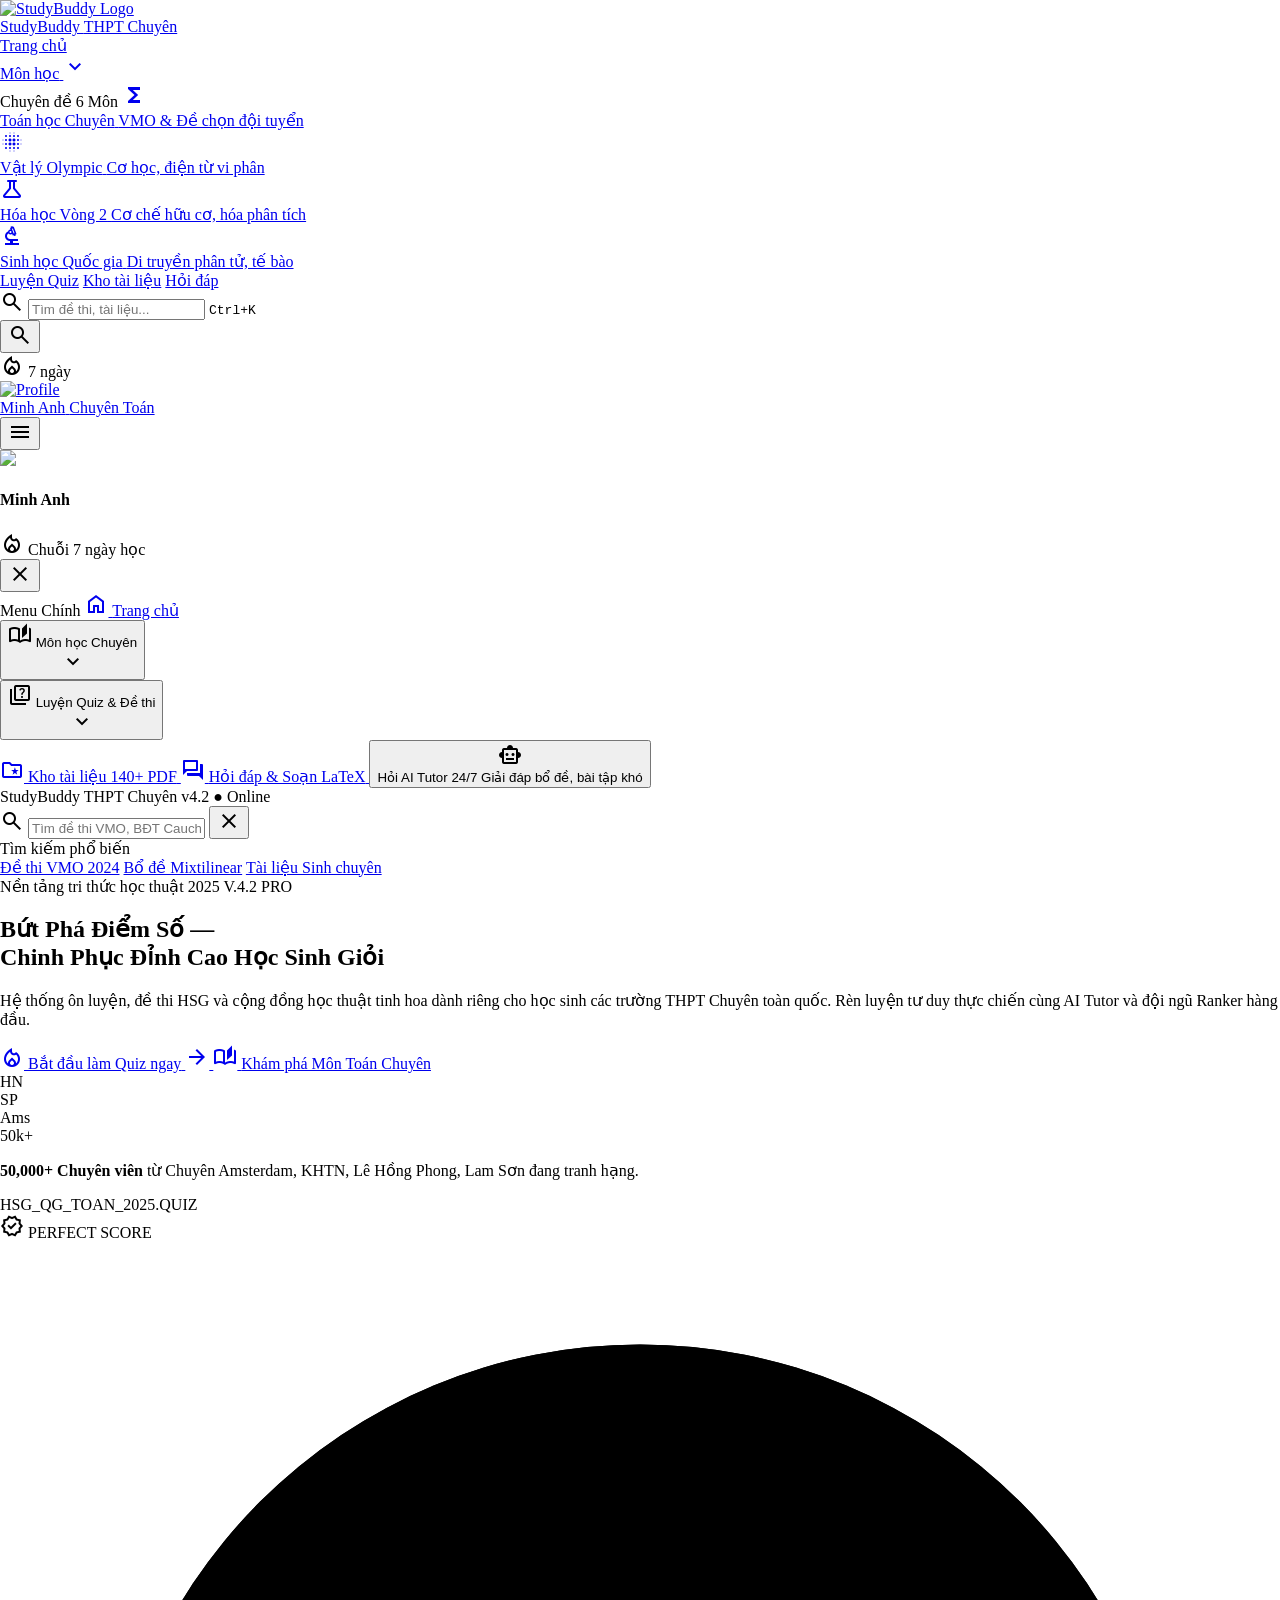
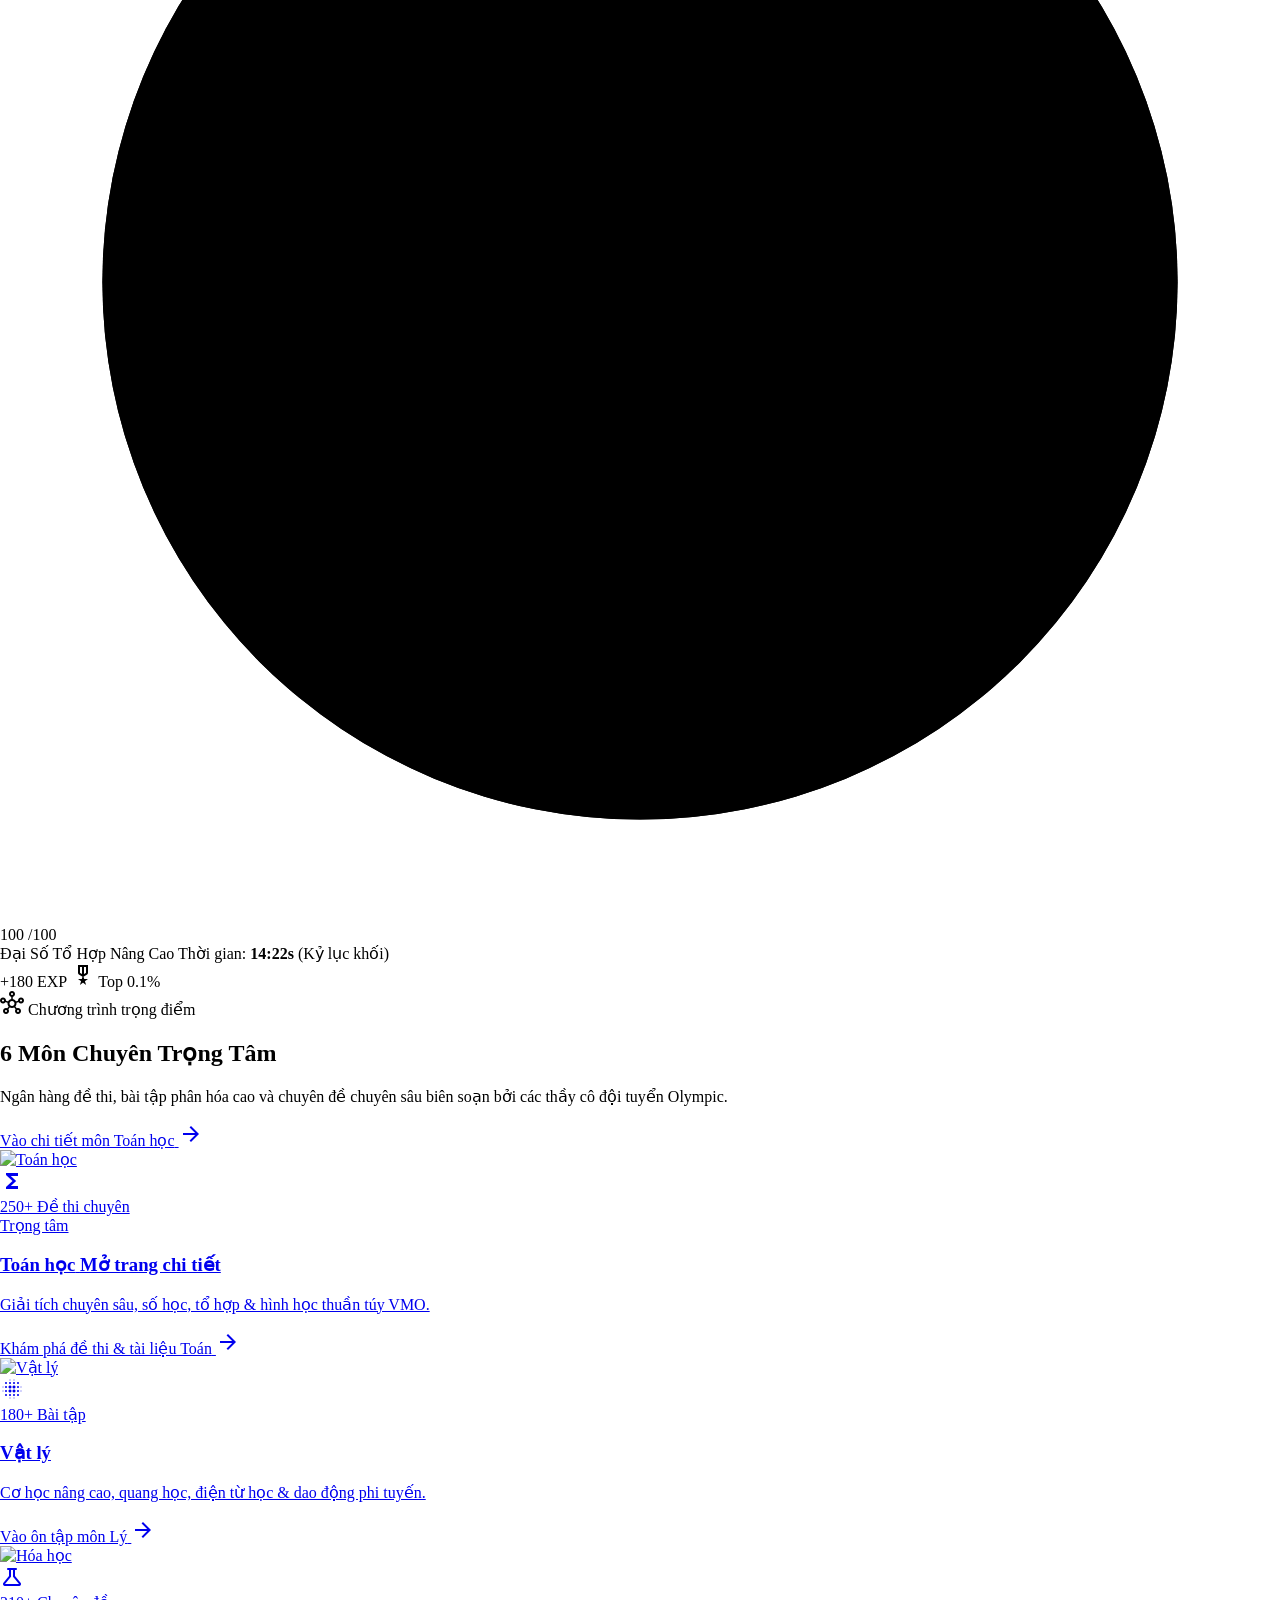
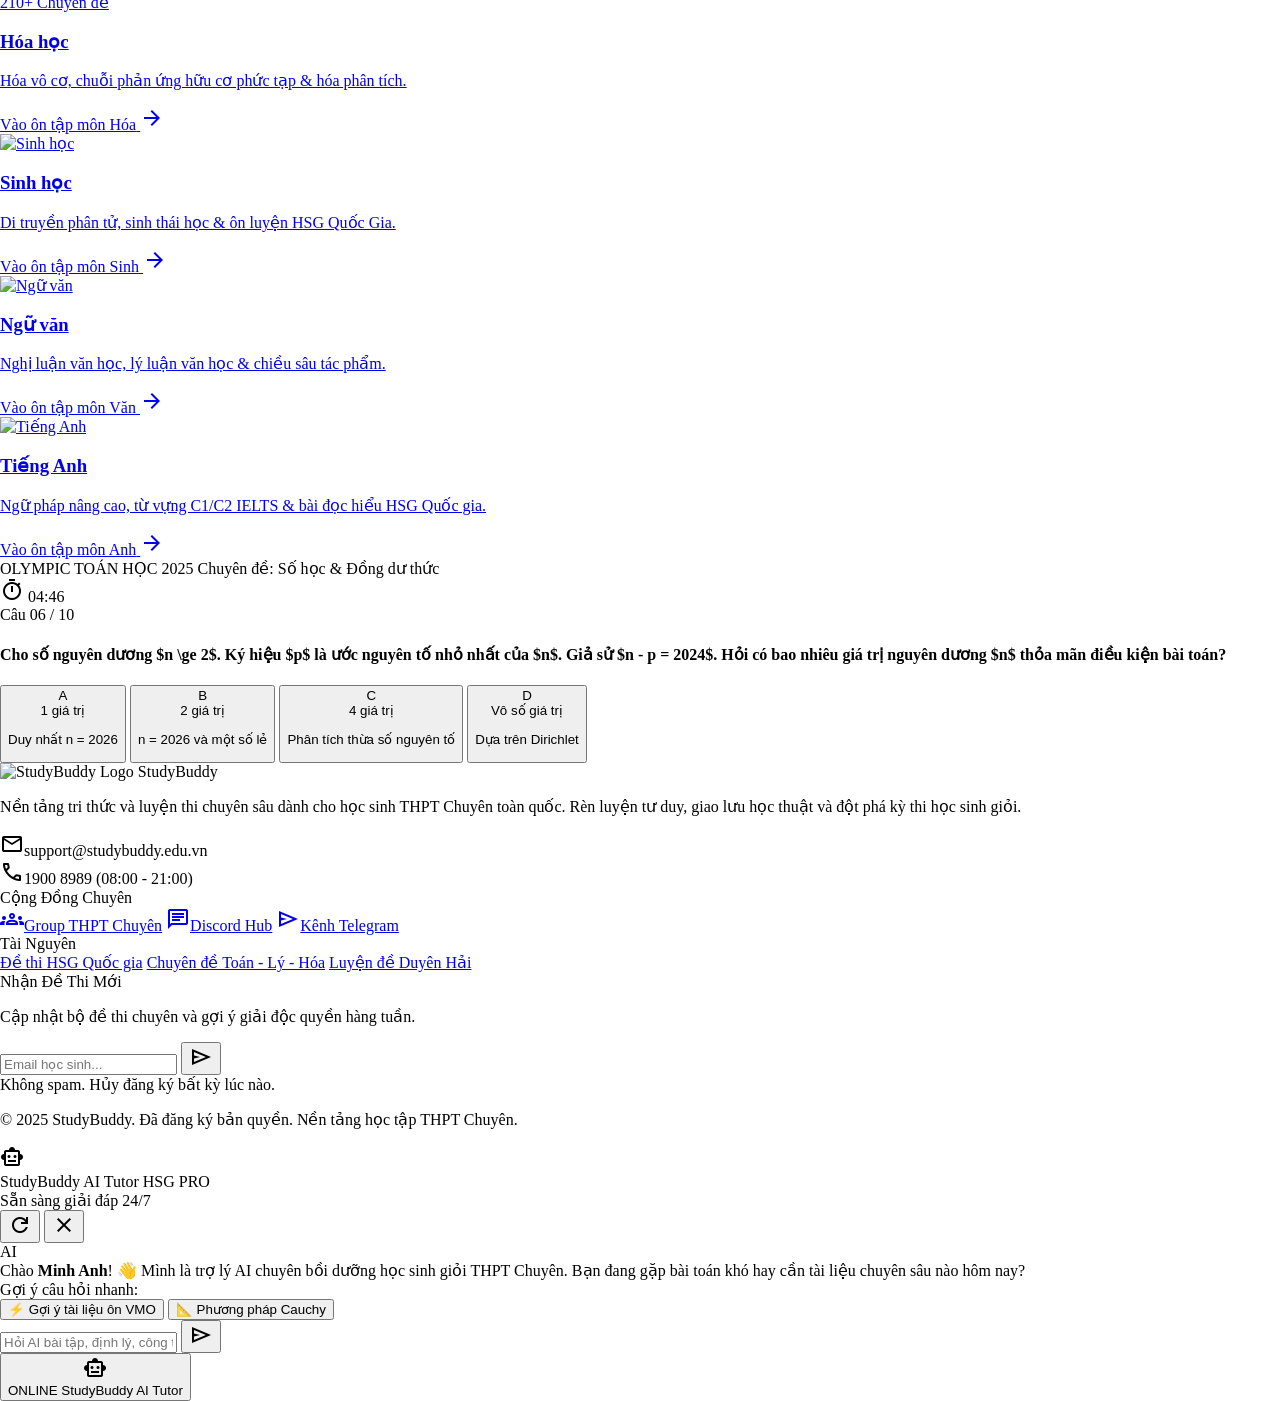
==== index.html @ 304d8f98 "first commit" ====
<!DOCTYPE html>
<html class="dark scroll-smooth" lang="vi">
<head>
  <meta charset="utf-8"/>
  <meta content="width=device-width, initial-scale=1.0" name="viewport"/>
  <title>StudyBuddy - Trang Chủ THPT Chuyên</title>
  
  <link href="https://fonts.googleapis.com" rel="preconnect"/>
  <link crossorigin="" href="https://fonts.gstatic.com" rel="preconnect"/>
  <link href="https://fonts.googleapis.com/css2?family=Plus+Jakarta+Sans:wght@400;500;600;700;800&display=swap" rel="stylesheet"/>
  <link href="https://fonts.googleapis.com/css2?family=Material+Symbols+Outlined:opsz,wght,FILL,GRAD@24,400,0,0" rel="stylesheet"/>

  <script src="https://cdn.tailwindcss.com?plugins=forms,container-queries"></script>
  <script>
    tailwind.config = {
      darkMode: "class",
      theme: {
        extend: {
          colors: {
            "surface-container-lowest": "#060e20",
            "surface-container-highest": "#2d3449",
            "danger-rose": "#F43F5E",
            "surface-dim": "#0b1326",
            "background": "#0b1326",
            "surface-bright": "#31394d",
            "on-primary": "#3f008e",
            "surface": "#0b1326",
            "on-background": "#dae2fd",
            "surface-container-low": "#131b2e",
            "outline": "#958da1",
            "surface-variant": "#2d3449",
            "secondary-container": "#0053db",
            "primary-container": "#7c3aed",
            "streak-gold": "#F59E0B",
            "accent-coral": "#F97316",
            "on-surface-variant": "#ccc3d8",
            "on-surface": "#dae2fd",
            "secondary": "#b4c5ff",
            "surface-container-high": "#222a3d",
            "electric-cyan": "#06B6D4",
            "inverse-primary": "#732ee4",
            "primary": "#d2bbff",
            "surface-container": "#171f33",
            "success-emerald": "#10B981"
          },
          fontFamily: {
            "body-sm": ["Plus Jakarta Sans"],
            "display-hero": ["Plus Jakarta Sans"],
            "headline-lg": ["Plus Jakarta Sans"],
            "headline-md": ["Plus Jakarta Sans"],
            "headline-sm": ["Plus Jakarta Sans"],
            "body-md": ["Plus Jakarta Sans"],
            "body-lg": ["Plus Jakarta Sans"],
            "label-sm": ["Plus Jakarta Sans"],
            "label-md": ["Plus Jakarta Sans"]
          }
        }
      }
    };
  </script>
  <link rel="stylesheet" href="style.css"/>
</head>

<body class="bg-surface font-body-md text-on-surface antialiased min-h-screen relative overflow-x-hidden">
  
  <!-- Ambient background glow -->
  <div class="pointer-events-none fixed inset-0 z-0 overflow-hidden">
    <div class="absolute -top-40 left-1/4 h-96 w-96 rounded-full bg-primary-container/20 blur-[120px]"></div>
    <div class="absolute top-1/3 -right-20 h-96 w-96 rounded-full bg-secondary-container/20 blur-[130px]"></div>
  </div>

  <div class="fixed top-24 right-6 z-50 flex flex-col gap-2.5 pointer-events-none" id="toast-container"></div>

  
  <!-- TOP HEADER (MASTER / RESPONSIVE) -->
  <header class="fixed top-0 left-0 right-0 w-full z-40 bg-surface/90 backdrop-blur-2xl shadow-[0_4px_24px_rgba(0,0,0,0.4)] border-b border-surface-container-high/60 transition-all">
    <div class="h-20 max-w-7xl mx-auto px-4 sm:px-6 lg:px-10 flex items-center justify-between gap-4">
      
      <!-- Logo Brand -->
      <a class="flex items-center gap-3 group cursor-pointer flex-shrink-0" href="index.html">
        <div class="relative flex items-center justify-center p-2 rounded-xl bg-surface-container-high shadow-[0_0_20px_rgba(124,58,237,0.45)] group-hover:scale-105 transition-transform">
          <img alt="StudyBuddy Logo" class="h-7 w-auto object-contain" src="https://lh3.googleusercontent.com/aida-public/[base64]"/>
        </div>
        <div class="flex flex-col">
          <span class="font-headline-sm text-[19px] font-bold tracking-tight text-transparent bg-clip-text bg-gradient-to-r from-primary to-secondary">StudyBuddy</span>
          <span class="font-label-sm text-[10px] uppercase tracking-widest text-on-surface-variant">THPT Chuyên</span>
        </div>
      </a>

      <!-- DESKTOP SPACIOUS NAVIGATION (ĐÃ CẢI THIỆN ĐỘ RỘNG RÃI, CÓ DROPDOWN CHỨC NĂNG) -->
      <nav class="hidden lg:flex items-center gap-3 xl:gap-5" id="main-nav">
        <a class="px-3.5 py-2 rounded-xl font-label-md text-label-md transition-all hover:text-primary text-primary bg-primary-container/20 font-bold border border-primary/20 shadow-sm" href="index.html">Trang chủ</a>

        <!-- Môn học Dropdown -->
        <div class="relative group">
          <a class="px-3.5 py-2 rounded-xl font-label-md text-label-md transition-all hover:text-primary flex items-center gap-1.5 text-on-surface-variant hover:bg-surface-container-high" href="detail.html">
            <span>Môn học</span>
            <span class="material-symbols-outlined text-[16px] group-hover:rotate-180 transition-transform">expand_more</span>
          </a>
          <!-- Mega Menu Dropdown khi hover Môn học -->
          <div class="absolute top-full left-0 mt-1 w-64 p-3 rounded-2xl bg-surface-container-high/95 backdrop-blur-2xl border border-white/10 shadow-2xl opacity-0 translate-y-2 pointer-events-none group-hover:opacity-100 group-hover:translate-y-0 group-hover:pointer-events-auto transition-all duration-200 z-50">
            <span class="text-[11px] font-bold text-outline px-2 uppercase tracking-wider block mb-2">Chuyên đề 6 Môn</span>
            <a href="detail.html" class="flex items-center gap-3 p-2 rounded-xl hover:bg-primary-container/20 text-on-surface hover:text-primary transition-colors">
              <span class="material-symbols-outlined text-primary text-[20px]">functions</span>
              <div class="text-left">
                <span class="text-xs font-bold block">Toán học Chuyên</span>
                <span class="text-[11px] text-on-surface-variant">VMO & Đề chọn đội tuyển</span>
              </div>
            </a>
            <a href="detail.html" class="flex items-center gap-3 p-2 rounded-xl hover:bg-surface-variant text-on-surface hover:text-electric-cyan transition-colors">
              <span class="material-symbols-outlined text-electric-cyan text-[20px]">blur_on</span>
              <div class="text-left">
                <span class="text-xs font-bold block">Vật lý Olympic</span>
                <span class="text-[11px] text-on-surface-variant">Cơ học, điện từ vi phân</span>
              </div>
            </a>
            <a href="detail.html" class="flex items-center gap-3 p-2 rounded-xl hover:bg-surface-variant text-on-surface hover:text-accent-coral transition-colors">
              <span class="material-symbols-outlined text-accent-coral text-[20px]">science</span>
              <div class="text-left">
                <span class="text-xs font-bold block">Hóa học Vòng 2</span>
                <span class="text-[11px] text-on-surface-variant">Cơ chế hữu cơ, hóa phân tích</span>
              </div>
            </a>
            <a href="detail.html" class="flex items-center gap-3 p-2 rounded-xl hover:bg-surface-variant text-on-surface hover:text-success-emerald transition-colors">
              <span class="material-symbols-outlined text-success-emerald text-[20px]">biotech</span>
              <div class="text-left">
                <span class="text-xs font-bold block">Sinh học Quốc gia</span>
                <span class="text-[11px] text-on-surface-variant">Di truyền phân tử, tế bào</span>
              </div>
            </a>
          </div>
        </div>

        <a class="px-3.5 py-2 rounded-xl font-label-md text-label-md transition-all hover:text-primary text-on-surface-variant hover:bg-surface-container-high" href="index.html#interactive-quiz">Luyện Quiz</a>
        <a class="px-3.5 py-2 rounded-xl font-label-md text-label-md transition-all hover:text-primary text-on-surface-variant hover:bg-surface-container-high" href="detail.html#section-tai-lieu">Kho tài liệu</a>
        <a class="px-3.5 py-2 rounded-xl font-label-md text-label-md transition-all hover:text-primary text-on-surface-variant hover:bg-surface-container-high" href="detail.html#section-hoi-dap">Hỏi đáp</a>
      </nav>

      <!-- RIGHT ACTIONS (SEARCH, STREAK, NOTIFS, PROFILE, MOBILE HAMBURGER) -->
      <div class="flex items-center gap-3 sm:gap-4">
        <!-- Desktop Search Bar -->
        <div class="hidden xl:flex items-center gap-2 px-3.5 py-2 rounded-xl bg-surface-container-low shadow-[inset_0_1px_2px_rgba(0,0,0,0.4)] w-56 border border-white/5">
          <span class="material-symbols-outlined text-outline text-[18px]">search</span>
          <input class="bg-transparent text-on-surface placeholder:text-outline font-body-sm text-body-sm focus:outline-none w-full" placeholder="Tìm đề thi, tài liệu..." type="text"/>
          <kbd class="font-label-sm text-[10px] text-on-surface-variant bg-surface-container-highest px-1.5 py-0.5 rounded shadow-sm">Ctrl+K</kbd>
        </div>

        <!-- Search button for Tablet & Mobile -->
        <button id="mobile-search-btn" class="xl:hidden p-2.5 rounded-xl bg-surface-container-high text-on-surface-variant hover:text-on-surface transition-colors" aria-label="Tìm kiếm">
          <span class="material-symbols-outlined text-[20px]">search</span>
        </button>

        <!-- Streak Badge -->
        <div class="hidden sm:flex items-center gap-1.5 px-3 py-1.5 rounded-full bg-streak-gold/15 border border-streak-gold/30">
          <span class="material-symbols-outlined text-streak-gold text-[17px]">local_fire_department</span>
          <span class="font-label-sm text-label-sm font-bold text-streak-gold">7 ngày</span>
        </div>

        <!-- Profile Avatar -->
        <a href="detail.html" class="flex items-center gap-2.5 cursor-pointer group">
          <div class="relative">
            <img alt="Profile" class="w-9 h-9 rounded-full object-cover ring-2 ring-primary/40 group-hover:ring-primary transition-all" src="https://lh3.googleusercontent.com/aida-public/[base64]"/>
            <span class="absolute bottom-0 right-0 w-2.5 h-2.5 rounded-full bg-success-emerald ring-2 ring-surface"></span>
          </div>
          <div class="hidden md:flex flex-col text-left">
            <span class="font-label-md text-label-md font-bold text-on-surface leading-tight">Minh Anh</span>
            <span class="font-label-sm text-[11px] text-secondary">Chuyên Toán</span>
          </div>
        </a>

        <!-- NÚT HAMBURGER MOBILE MENU -->
        <button id="mobile-menu-toggle" class="lg:hidden p-2.5 rounded-xl bg-surface-container-high text-on-surface hover:bg-surface-variant transition-colors flex items-center justify-center border border-white/10" aria-label="Mở menu chức năng">
          <span class="material-symbols-outlined text-[24px]">menu</span>
        </button>
      </div>
    </div>
  </header>

  <!-- OVERLAY NỀN KHI MỞ MOBILE DRAWER -->
  <div id="mobile-overlay" class="hidden fixed inset-0 bg-black/70 backdrop-blur-sm z-50 transition-opacity duration-300"></div>

  <!-- ========================================================================= -->
  <!-- MOBILE DRAWER MENU: HIỂN THỊ ĐẦY ĐỦ CÁC CHỨC NĂNG DÀNH CHO MOBILE         -->
  <!-- ========================================================================= -->
  <aside id="mobile-menu-drawer" class="hidden fixed top-0 right-0 bottom-0 w-[84vw] max-w-[340px] bg-surface-container-low/95 backdrop-blur-2xl border-l border-white/10 shadow-2xl z-50 flex flex-col justify-between overflow-y-auto mobile-menu-animate">
    <div>
      <!-- Drawer Header -->
      <div class="p-5 flex items-center justify-between border-b border-surface-variant/30 bg-surface-container/80">
        <div class="flex items-center gap-3">
          <img class="w-8 h-8 rounded-full object-cover ring-2 ring-primary" src="https://lh3.googleusercontent.com/aida-public/[base64]"/>
          <div>
            <h4 class="font-bold text-sm text-on-surface">Minh Anh</h4>
            <span class="text-[11px] text-streak-gold flex items-center gap-1 font-semibold">
              <span class="material-symbols-outlined text-[13px]">local_fire_department</span> Chuỗi 7 ngày học
            </span>
          </div>
        </div>
        <button id="close-mobile-menu" class="p-2 rounded-xl text-on-surface-variant hover:text-on-surface hover:bg-surface-container-high transition-colors">
          <span class="material-symbols-outlined text-[22px]">close</span>
        </button>
      </div>

      <!-- Danh sách chức năng trên Mobile -->
      <div class="p-4 flex flex-col gap-1.5">
        <span class="text-[11px] font-bold text-outline px-3 uppercase tracking-wider mb-1">Menu Chính</span>
        
        <!-- 1. Trang chủ -->
        <a href="index.html" class="flex items-center gap-3.5 px-3.5 py-3 rounded-xl font-label-md text-on-surface hover:bg-surface-container-high transition-all text-primary bg-primary-container/20 font-bold">
          <span class="material-symbols-outlined text-primary text-[20px]">home</span>
          <span class="font-semibold text-sm">Trang chủ</span>
        </a>

        <!-- 2. Danh mục Môn học (Click Accordion xổ ra chi tiết 6 môn) -->
        <div>
          <button class="mobile-accordion-toggle w-full flex items-center justify-between px-3.5 py-3 rounded-xl font-label-md text-on-surface hover:bg-surface-container-high transition-all text-left text-on-surface hover:bg-surface-container-high" data-target="submenu-monhoc">
            <div class="flex items-center gap-3.5">
              <span class="material-symbols-outlined text-secondary text-[20px]">auto_stories</span>
              <span class="font-semibold text-sm">Môn học Chuyên</span>
            </div>
            <span class="material-symbols-outlined text-[18px] text-outline accordion-chevron transition-transform duration-200">expand_more</span>
          </button>
          
          <!-- Submenu danh sách môn học -->
          <div id="submenu-monhoc" class="mobile-submenu flex flex-col gap-1 pl-11 pr-2 py-1">
            <a href="detail.html" class="flex items-center justify-between py-2 px-3 rounded-lg text-xs font-semibold text-primary hover:bg-primary-container/20">
              <span>📐 Toán học (VMO)</span>
              <span class="text-[10px] px-1.5 py-0.5 rounded bg-primary/20">HOT</span>
            </a>
            <a href="detail.html" class="py-2 px-3 rounded-lg text-xs font-medium text-on-surface-variant hover:text-on-surface hover:bg-surface-container-high">
              ⚡ Vật lý Olympic
            </a>
            <a href="detail.html" class="py-2 px-3 rounded-lg text-xs font-medium text-on-surface-variant hover:text-on-surface hover:bg-surface-container-high">
              🧪 Hóa học Đội tuyển
            </a>
            <a href="detail.html" class="py-2 px-3 rounded-lg text-xs font-medium text-on-surface-variant hover:text-on-surface hover:bg-surface-container-high">
              🧬 Sinh học Quốc gia
            </a>
            <a href="detail.html" class="py-2 px-3 rounded-lg text-xs font-medium text-on-surface-variant hover:text-on-surface hover:bg-surface-container-high">
              ✍️ Ngữ văn Chuyên
            </a>
            <a href="detail.html" class="py-2 px-3 rounded-lg text-xs font-medium text-on-surface-variant hover:text-on-surface hover:bg-surface-container-high">
              🌐 Tiếng Anh HSG & IELTS
            </a>
          </div>
        </div>

        <!-- 3. Luyện Quiz & Đề thi thử (Click Accordion) -->
        <div>
          <button class="mobile-accordion-toggle w-full flex items-center justify-between px-3.5 py-3 rounded-xl font-label-md text-on-surface hover:bg-surface-container-high transition-all text-left" data-target="submenu-quiz">
            <div class="flex items-center gap-3.5">
              <span class="material-symbols-outlined text-streak-gold text-[20px]">quiz</span>
              <span class="font-semibold text-sm">Luyện Quiz & Đề thi</span>
            </div>
            <span class="material-symbols-outlined text-[18px] text-outline accordion-chevron transition-transform duration-200">expand_more</span>
          </button>
          <div id="submenu-quiz" class="mobile-submenu flex flex-col gap-1 pl-11 pr-2 py-1">
            <a href="index.html#interactive-quiz" class="py-2 px-3 rounded-lg text-xs font-medium text-on-surface-variant hover:text-on-surface hover:bg-surface-container-high">
              🎯 Thử sức Quiz Trực tiếp
            </a>
            <a href="detail.html#section-quiz" class="py-2 px-3 rounded-lg text-xs font-medium text-on-surface-variant hover:text-on-surface hover:bg-surface-container-high">
              📝 Đề thi Chọn Đội tuyển VMO 2025
            </a>
            <a href="detail.html#section-quiz" class="py-2 px-3 rounded-lg text-xs font-medium text-on-surface-variant hover:text-on-surface hover:bg-surface-container-high">
              ⏱ Đề thi thử Duyên Hải & Trại hè
            </a>
          </div>
        </div>

        <!-- 4. Kho tài liệu & Ebook -->
        <a href="detail.html#section-tai-lieu" class="flex items-center gap-3.5 px-3.5 py-3 rounded-xl font-label-md text-on-surface hover:bg-surface-container-high transition-all">
          <span class="material-symbols-outlined text-electric-cyan text-[20px]">folder_special</span>
          <span class="font-semibold text-sm">Kho tài liệu 140+ PDF</span>
        </a>

        <!-- 5. Góc Hỏi đáp & Tranh biện -->
        <a href="detail.html#section-hoi-dap" class="flex items-center gap-3.5 px-3.5 py-3 rounded-xl font-label-md text-on-surface hover:bg-surface-container-high transition-all">
          <span class="material-symbols-outlined text-accent-coral text-[20px]">forum</span>
          <span class="font-semibold text-sm">Hỏi đáp & Soạn LaTeX</span>
        </a>

        <!-- 6. Kích hoạt AI Tutor 24/7 trực tiếp từ menu -->
        <button onclick="toggleChatbot(true)" class="flex items-center gap-3.5 px-3.5 py-3 rounded-xl font-label-md text-primary bg-primary-container/20 border border-primary/30 mt-2 text-left">
          <span class="material-symbols-outlined text-primary text-[20px]">smart_toy</span>
          <div>
            <span class="font-bold text-sm block">Hỏi AI Tutor 24/7</span>
            <span class="text-[11px] text-electric-cyan font-normal">Giải đáp bổ đề, bài tập khó</span>
          </div>
        </button>
      </div>
    </div>

    <!-- Drawer Footer Actions -->
    <div class="p-4 border-t border-surface-variant/30 bg-surface-container/60 flex flex-col gap-2">
      <div class="flex items-center justify-between text-xs text-outline px-1">
        <span>StudyBuddy THPT Chuyên v4.2</span>
        <span class="text-success-emerald font-semibold">● Online</span>
      </div>
    </div>
  </aside>

  <!-- MODAL TÌM KIẾM NHANH CHO MOBILE & TABLET -->
  <div id="search-modal" class="hidden fixed inset-0 z-50 bg-black/80 backdrop-blur-md p-4 flex-col justify-start items-center pt-16">
    <div class="w-full max-w-lg bg-surface-container-high rounded-2xl border border-white/10 shadow-2xl p-4 flex flex-col gap-4">
      <div class="flex items-center gap-2 border-b border-white/10 pb-3">
        <span class="material-symbols-outlined text-outline">search</span>
        <input id="mobile-search-input" class="w-full bg-transparent text-on-surface placeholder:text-outline text-sm focus:outline-none" placeholder="Tìm đề thi VMO, BĐT Cauchy, tài liệu..." type="text"/>
        <button id="close-search-modal" class="p-1 rounded-lg text-outline hover:text-on-surface">
          <span class="material-symbols-outlined">close</span>
        </button>
      </div>
      <div class="flex flex-col gap-2 text-left">
        <span class="text-[11px] font-bold text-outline uppercase tracking-wider">Tìm kiếm phổ biến</span>
        <div class="flex flex-wrap gap-2">
          <a href="detail.html" class="px-2.5 py-1 rounded-lg bg-surface-container text-xs text-on-surface hover:text-primary">Đề thi VMO 2024</a>
          <a href="detail.html" class="px-2.5 py-1 rounded-lg bg-surface-container text-xs text-on-surface hover:text-primary">Bổ đề Mixtilinear</a>
          <a href="detail.html" class="px-2.5 py-1 rounded-lg bg-surface-container text-xs text-on-surface hover:text-primary">Tài liệu Sinh chuyên</a>
        </div>
      </div>
    </div>
  </div>


  <main class="w-full pt-20 bg-surface relative z-10">
    <div class="flex flex-col w-full">
      <!-- HERO SECTION -->
      <section class="relative w-full overflow-hidden pb-16 pt-8 lg:pt-14 lg:pb-24">
        <div class="pointer-events-none absolute -top-24 left-1/2 -translate-x-1/2 w-[900px] h-[450px] bg-gradient-to-r from-primary-container/30 via-electric-cyan/20 to-secondary-container/25 blur-[140px] rounded-full"></div>
        <div class="max-w-7xl mx-auto px-6 lg:px-12 relative z-10">
          <div class="grid grid-cols-1 lg:grid-cols-12 gap-12 lg:gap-8 items-center">
            <div class="lg:col-span-7 flex flex-col gap-6 text-left">
              <div class="inline-flex items-center gap-2.5 px-4 py-2 rounded-full bg-surface-container-high w-fit shadow-inner">
                <span class="flex h-2.5 w-2.5 rounded-full bg-accent-coral animate-ping"></span>
                <span class="font-label-sm text-label-sm uppercase tracking-widest text-on-surface-variant font-bold">Nền tảng tri thức học thuật 2025</span>
                <span class="font-label-sm text-label-sm px-2 py-0.5 rounded-full bg-primary-container/50 text-primary font-bold">V.4.2 PRO</span>
              </div>
              <h1 class="font-display-hero text-display-hero font-extrabold tracking-tight text-on-surface">
                Bứt Phá Điểm Số — <br class="hidden sm:inline"/>
                <span class="text-transparent bg-clip-text bg-gradient-to-r from-primary via-electric-cyan to-secondary">
                  Chinh Phục Đỉnh Cao
                </span>
                <span class="block text-on-surface mt-1">Học Sinh Giỏi</span>
              </h1>
              <p class="font-body-lg text-body-lg text-on-surface-variant max-w-2xl leading-relaxed">
                Hệ thống ôn luyện, đề thi HSG và cộng đồng học thuật tinh hoa dành riêng cho học sinh các trường THPT Chuyên toàn quốc. Rèn luyện tư duy thực chiến cùng AI Tutor và đội ngũ Ranker hàng đầu.
              </p>
              <div class="flex flex-wrap items-center gap-4 pt-2">
                <a class="group relative inline-flex items-center gap-3 px-7 py-4 rounded-xl bg-gradient-to-r from-primary-container via-inverse-primary to-secondary-container text-on-primary font-headline-sm text-headline-sm font-bold shadow-[0_8px_28px_rgba(124,58,237,0.45)] hover:shadow-[0_12px_36px_rgba(124,58,237,0.7)] hover:-translate-y-1 active:scale-95 transition-all duration-300" href="#interactive-quiz">
                  <span class="material-symbols-outlined text-streak-gold text-[24px]">local_fire_department</span>
                  <span>Bắt đầu làm Quiz ngay</span>
                  <span class="material-symbols-outlined text-[20px] group-hover:translate-x-1 transition-transform">arrow_forward</span>
                </a>
                <a class="inline-flex items-center gap-3 px-6 py-4 rounded-xl bg-surface-container-high text-on-surface font-headline-sm text-headline-sm font-semibold hover:bg-surface-variant hover:-translate-y-0.5 active:scale-95 transition-all shadow-md" href="detail.html">
                  <span class="material-symbols-outlined text-secondary text-[22px]">auto_stories</span>
                  <span>Khám phá Môn Toán Chuyên</span>
                </a>
              </div>
              <div class="flex items-center gap-6 pt-4 text-on-surface-variant font-body-sm text-body-sm">
                <div class="flex items-center -space-x-2">
                  <div class="w-8 h-8 rounded-full bg-primary-container flex items-center justify-center font-bold text-on-primary text-xs shadow-md">HN</div>
                  <div class="w-8 h-8 rounded-full bg-secondary-container flex items-center justify-center font-bold text-on-secondary text-xs shadow-md">SP</div>
                  <div class="w-8 h-8 rounded-full bg-accent-coral flex items-center justify-center font-bold text-on-primary text-xs shadow-md">Ams</div>
                  <div class="w-8 h-8 rounded-full bg-surface-bright flex items-center justify-center font-bold text-electric-cyan text-xs shadow-md">50k+</div>
                </div>
                <p><strong class="text-on-surface font-semibold">50,000+ Chuyên viên</strong> từ Chuyên Amsterdam, KHTN, Lê Hồng Phong, Lam Sơn đang tranh hạng.</p>
              </div>
            </div>

            <!-- Quiz Mockup Preview -->
            <div class="lg:col-span-5 relative flex items-center justify-center">
              <div class="absolute w-72 h-72 rounded-full bg-gradient-to-tr from-primary-container/40 to-electric-cyan/30 blur-2xl -z-10 animate-pulse"></div>
              <div class="relative w-full max-w-md bg-surface-container-high p-6 rounded-2xl shadow-[0_20px_50px_rgba(0,0,0,0.6)]">
                <div class="flex items-center justify-between pb-4">
                  <div class="flex items-center gap-2">
                    <span class="w-3 h-3 rounded-full bg-danger-rose"></span>
                    <span class="w-3 h-3 rounded-full bg-streak-gold"></span>
                    <span class="w-3 h-3 rounded-full bg-success-emerald"></span>
                    <span class="font-label-sm text-label-sm text-on-surface-variant font-mono ml-2">HSG_QG_TOAN_2025.QUIZ</span>
                  </div>
                  <span class="px-2.5 py-0.5 rounded-full bg-success-emerald/20 text-success-emerald font-label-sm text-label-sm font-bold flex items-center gap-1">
                    <span class="material-symbols-outlined text-[14px]">verified</span> PERFECT SCORE
                  </span>
                </div>
                <div class="flex items-center gap-5 py-4">
                  <div class="relative flex items-center justify-center w-24 h-24">
                    <svg class="w-full h-full -rotate-90" viewbox="0 0 100 100">
                      <circle class="stroke-surface-container fill-none" cx="50" cy="50" r="42" stroke-width="8"></circle>
                      <circle class="stroke-primary fill-none transition-all duration-1000" cx="50" cy="50" r="42" stroke-dasharray="264" stroke-dashoffset="0" stroke-linecap="round" stroke-width="8"></circle>
                    </svg>
                    <div class="absolute flex flex-col items-center">
                      <span class="font-headline-lg text-headline-lg font-extrabold text-on-surface leading-none">100</span>
                      <span class="font-label-sm text-label-sm text-on-surface-variant font-bold">/100</span>
                    </div>
                  </div>
                  <div class="flex flex-col gap-1">
                    <span class="font-headline-sm text-headline-sm font-bold text-on-surface">Đại Số Tổ Hợp Nâng Cao</span>
                    <span class="font-body-sm text-body-sm text-on-surface-variant">Thời gian: <strong>14:22s</strong> (Kỷ lục khối)</span>
                    <div class="flex items-center gap-2 mt-1">
                      <span class="px-2 py-0.5 rounded bg-primary-container text-on-primary-container font-label-sm text-label-sm font-semibold">+180 EXP</span>
                      <span class="px-2 py-0.5 rounded bg-surface-container-highest text-streak-gold font-label-sm text-label-sm font-bold flex items-center gap-1">
                        <span class="material-symbols-outlined text-[13px]">military_tech</span> Top 0.1%
                      </span>
                    </div>
                  </div>
                </div>
              </div>
            </div>
          </div>
        </div>
      </section>

      <!-- 6 MÔN CHUYÊN TRỌNG TÂM (CLICK CHUYỂN SANG DETAIL.HTML) -->
      <section class="w-full py-16 scroll-mt-24" id="six-subjects">
        <div class="max-w-7xl mx-auto px-6 lg:px-12 flex flex-col gap-10">
          <div class="flex flex-col md:flex-row md:items-end justify-between gap-4">
            <div class="flex flex-col gap-2">
              <div class="flex items-center gap-2 text-primary font-label-sm text-label-sm font-bold uppercase tracking-widest">
                <span class="material-symbols-outlined text-[18px]">hub</span>
                <span>Chương trình trọng điểm</span>
              </div>
              <h2 class="font-headline-lg text-headline-lg font-extrabold text-on-surface">
                6 Môn Chuyên Trọng Tâm
              </h2>
              <p class="font-body-md text-body-md text-on-surface-variant max-w-xl">
                Ngân hàng đề thi, bài tập phân hóa cao và chuyên đề chuyên sâu biên soạn bởi các thầy cô đội tuyển Olympic.
              </p>
            </div>
            <div class="flex items-center gap-2">
              <a href="detail.html" class="px-4 py-2 rounded-xl bg-primary-container text-on-primary-container font-bold text-sm hover:brightness-110 transition-all flex items-center gap-2">
                <span>Vào chi tiết môn Toán học</span>
                <span class="material-symbols-outlined text-[18px]">arrow_forward</span>
              </a>
            </div>
          </div>

          <!-- Grid 6 môn -->
          <div class="grid grid-cols-1 md:grid-cols-2 lg:grid-cols-3 gap-6">
            <!-- 1. Môn Toán học (Focal) -->
            <a href="detail.html" class="group flex flex-col rounded-2xl bg-surface-container overflow-hidden shadow-lg hover:shadow-[0_16px_36px_rgba(124,58,237,0.35)] hover:-translate-y-2 transition-all duration-300 ring-2 ring-primary/40 cursor-pointer">
              <div class="relative h-48 w-full overflow-hidden">
                <img class="w-full h-full object-cover group-hover:scale-105 transition-transform duration-500" alt="Toán học" src="https://lh3.googleusercontent.com/aida-public/[base64]"/>
                <div class="absolute inset-0 bg-gradient-to-t from-surface-container via-transparent to-transparent"></div>
                <div class="absolute top-4 left-4 flex items-center gap-2">
                  <div class="w-9 h-9 rounded-xl bg-primary-container text-on-primary flex items-center justify-center shadow-md">
                    <span class="material-symbols-outlined text-[20px]">functions</span>
                  </div>
                  <span class="px-3 py-1 rounded-full bg-surface-container-highest/80 backdrop-blur-md text-primary font-label-sm text-label-sm font-bold">250+ Đề thi chuyên</span>
                </div>
                <div class="absolute top-4 right-4">
                  <span class="px-2.5 py-1 rounded-full bg-primary/20 border border-primary/40 text-primary font-label-sm text-label-sm font-bold">Trọng tâm</span>
                </div>
              </div>
              <div class="flex flex-col flex-1 p-6 justify-between gap-4">
                <div>
                  <h3 class="font-headline-md text-headline-md font-bold text-on-surface group-hover:text-primary transition-colors flex items-center justify-between">
                    <span>Toán học</span>
                    <span class="text-xs px-2 py-0.5 rounded bg-primary-container/40 text-primary font-semibold">Mở trang chi tiết</span>
                  </h3>
                  <p class="font-body-md text-body-md text-on-surface-variant line-clamp-2 mt-2">Giải tích chuyên sâu, số học, tổ hợp & hình học thuần túy VMO.</p>
                </div>
                <div class="inline-flex items-center justify-between w-full pt-3 font-label-md text-label-md font-bold text-primary group-hover:translate-x-1 transition-transform">
                  <span>Khám phá đề thi & tài liệu Toán</span>
                  <span class="material-symbols-outlined text-[18px]">arrow_forward</span>
                </div>
              </div>
            </a>

            <!-- 2. Vật lý -->
            <a href="detail.html" class="group flex flex-col rounded-2xl bg-surface-container overflow-hidden shadow-lg hover:shadow-[0_16px_36px_rgba(6,182,212,0.3)] hover:-translate-y-2 transition-all duration-300">
              <div class="relative h-48 w-full overflow-hidden">
                <img class="w-full h-full object-cover group-hover:scale-105 transition-transform duration-500" alt="Vật lý" src="https://lh3.googleusercontent.com/aida-public/[base64]"/>
                <div class="absolute inset-0 bg-gradient-to-t from-surface-container via-transparent to-transparent"></div>
                <div class="absolute top-4 left-4 flex items-center gap-2">
                  <div class="w-9 h-9 rounded-xl bg-electric-cyan text-on-secondary-fixed flex items-center justify-center shadow-md">
                    <span class="material-symbols-outlined text-[20px]">blur_on</span>
                  </div>
                  <span class="px-3 py-1 rounded-full bg-surface-container-highest/80 backdrop-blur-md text-electric-cyan font-label-sm text-label-sm font-bold">180+ Bài tập</span>
                </div>
              </div>
              <div class="flex flex-col flex-1 p-6 justify-between gap-4">
                <div>
                  <h3 class="font-headline-md text-headline-md font-bold text-on-surface group-hover:text-electric-cyan transition-colors">Vật lý</h3>
                  <p class="font-body-md text-body-md text-on-surface-variant line-clamp-2 mt-2">Cơ học nâng cao, quang học, điện từ học & dao động phi tuyến.</p>
                </div>
                <div class="inline-flex items-center justify-between w-full pt-3 font-label-md text-label-md font-bold text-electric-cyan group-hover:translate-x-1 transition-transform">
                  <span>Vào ôn tập môn Lý</span>
                  <span class="material-symbols-outlined text-[18px]">arrow_forward</span>
                </div>
              </div>
            </a>

            <!-- 3. Hóa học -->
            <a href="detail.html" class="group flex flex-col rounded-2xl bg-surface-container overflow-hidden shadow-lg hover:shadow-[0_16px_36px_rgba(249,115,22,0.3)] hover:-translate-y-2 transition-all duration-300">
              <div class="relative h-48 w-full overflow-hidden">
                <img class="w-full h-full object-cover group-hover:scale-105 transition-transform duration-500" alt="Hóa học" src="https://lh3.googleusercontent.com/aida-public/[base64]"/>
                <div class="absolute inset-0 bg-gradient-to-t from-surface-container via-transparent to-transparent"></div>
                <div class="absolute top-4 left-4 flex items-center gap-2">
                  <div class="w-9 h-9 rounded-xl bg-accent-coral text-on-primary flex items-center justify-center shadow-md">
                    <span class="material-symbols-outlined text-[20px]">science</span>
                  </div>
                  <span class="px-3 py-1 rounded-full bg-surface-container-highest/80 backdrop-blur-md text-accent-coral font-label-sm text-label-sm font-bold">210+ Chuyên đề</span>
                </div>
              </div>
              <div class="flex flex-col flex-1 p-6 justify-between gap-4">
                <div>
                  <h3 class="font-headline-md text-headline-md font-bold text-on-surface group-hover:text-accent-coral transition-colors">Hóa học</h3>
                  <p class="font-body-md text-body-md text-on-surface-variant line-clamp-2 mt-2">Hóa vô cơ, chuỗi phản ứng hữu cơ phức tạp & hóa phân tích.</p>
                </div>
                <div class="inline-flex items-center justify-between w-full pt-3 font-label-md text-label-md font-bold text-accent-coral group-hover:translate-x-1 transition-transform">
                  <span>Vào ôn tập môn Hóa</span>
                  <span class="material-symbols-outlined text-[18px]">arrow_forward</span>
                </div>
              </div>
            </a>

            <!-- 4. Sinh học -->
            <a href="detail.html" class="group flex flex-col rounded-2xl bg-surface-container overflow-hidden shadow-lg hover:shadow-[0_16px_36px_rgba(16,185,129,0.25)] hover:-translate-y-2 transition-all duration-300">
              <div class="relative h-48 w-full overflow-hidden">
                <img class="w-full h-full object-cover group-hover:scale-105 transition-transform duration-500" alt="Sinh học" src="https://lh3.googleusercontent.com/aida-public/[base64]"/>
                <div class="absolute inset-0 bg-gradient-to-t from-surface-container via-transparent to-transparent"></div>
              </div>
              <div class="flex flex-col flex-1 p-6 justify-between gap-4">
                <h3 class="font-headline-md text-headline-md font-bold text-on-surface group-hover:text-success-emerald transition-colors">Sinh học</h3>
                <p class="font-body-md text-body-md text-on-surface-variant line-clamp-2">Di truyền phân tử, sinh thái học & ôn luyện HSG Quốc Gia.</p>
                <div class="inline-flex items-center justify-between w-full pt-3 font-label-md text-label-md font-bold text-success-emerald">
                  <span>Vào ôn tập môn Sinh</span>
                  <span class="material-symbols-outlined text-[18px]">arrow_forward</span>
                </div>
              </div>
            </a>

            <!-- 5. Ngữ văn -->
            <a href="detail.html" class="group flex flex-col rounded-2xl bg-surface-container overflow-hidden shadow-lg hover:shadow-[0_16px_36px_rgba(244,63,94,0.25)] hover:-translate-y-2 transition-all duration-300">
              <div class="relative h-48 w-full overflow-hidden">
                <img class="w-full h-full object-cover group-hover:scale-105 transition-transform duration-500" alt="Ngữ văn" src="https://lh3.googleusercontent.com/aida-public/[base64]"/>
                <div class="absolute inset-0 bg-gradient-to-t from-surface-container via-transparent to-transparent"></div>
              </div>
              <div class="flex flex-col flex-1 p-6 justify-between gap-4">
                <h3 class="font-headline-md text-headline-md font-bold text-on-surface group-hover:text-danger-rose transition-colors">Ngữ văn</h3>
                <p class="font-body-md text-body-md text-on-surface-variant line-clamp-2">Nghị luận văn học, lý luận văn học & chiều sâu tác phẩm.</p>
                <div class="inline-flex items-center justify-between w-full pt-3 font-label-md text-label-md font-bold text-danger-rose">
                  <span>Vào ôn tập môn Văn</span>
                  <span class="material-symbols-outlined text-[18px]">arrow_forward</span>
                </div>
              </div>
            </a>

            <!-- 6. Tiếng Anh -->
            <a href="detail.html" class="group flex flex-col rounded-2xl bg-surface-container overflow-hidden shadow-lg hover:shadow-[0_16px_36px_rgba(37,99,235,0.35)] hover:-translate-y-2 transition-all duration-300">
              <div class="relative h-48 w-full overflow-hidden">
                <img class="w-full h-full object-cover group-hover:scale-105 transition-transform duration-500" alt="Tiếng Anh" src="https://lh3.googleusercontent.com/aida-public/[base64]"/>
                <div class="absolute inset-0 bg-gradient-to-t from-surface-container via-transparent to-transparent"></div>
              </div>
              <div class="flex flex-col flex-1 p-6 justify-between gap-4">
                <h3 class="font-headline-md text-headline-md font-bold text-on-surface group-hover:text-secondary transition-colors">Tiếng Anh</h3>
                <p class="font-body-md text-body-md text-on-surface-variant line-clamp-2">Ngữ pháp nâng cao, từ vựng C1/C2 IELTS & bài đọc hiểu HSG Quốc gia.</p>
                <div class="inline-flex items-center justify-between w-full pt-3 font-label-md text-label-md font-bold text-secondary">
                  <span>Vào ôn tập môn Anh</span>
                  <span class="material-symbols-outlined text-[18px]">arrow_forward</span>
                </div>
              </div>
            </a>
          </div>
        </div>
      </section>

      <!-- LIVE INTERACTIVE QUIZ SPOTLIGHT -->
      <section class="w-full py-12 scroll-mt-24" id="interactive-quiz">
        <div class="max-w-7xl mx-auto px-6 lg:px-12">
          <div class="relative rounded-3xl bg-surface-container-low p-6 lg:p-10 shadow-[0_25px_60px_rgba(0,0,0,0.5)] overflow-hidden">
            <div class="relative z-10 flex flex-col gap-8">
              <div class="flex flex-col sm:flex-row sm:items-center justify-between gap-4 pb-6 border-b border-surface-variant/30">
                <div class="flex items-center gap-3">
                  <span class="px-3 py-1 rounded-lg bg-primary-container text-on-primary-container font-label-md text-label-md font-bold">
                    OLYMPIC TOÁN HỌC 2025
                  </span>
                  <span class="font-body-sm text-body-sm text-on-surface-variant">Chuyên đề: Số học & Đồng dư thức</span>
                </div>
                <div class="flex items-center gap-4">
                  <div class="flex items-center gap-2 px-4 py-2 rounded-full bg-surface-container-high text-streak-gold shadow-inner font-mono font-bold">
                    <span class="material-symbols-outlined text-[18px]">timer</span>
                    <span class="font-headline-sm text-headline-sm" id="quiz-timer">04:48</span>
                  </div>
                  <div class="px-3 py-2 rounded-xl bg-surface-container-high font-label-md text-label-md font-bold text-on-surface">
                    Câu 06 / 10
                  </div>
                </div>
              </div>

              <!-- Question Box -->
              <div class="p-6 lg:p-8 rounded-2xl bg-surface-container flex flex-col gap-6 shadow-md">
                <h4 class="font-headline-md text-headline-md font-bold text-on-surface leading-snug">
                  Cho số nguyên dương $n \ge 2$. Ký hiệu $p$ là ước nguyên tố nhỏ nhất của $n$. Giả sử $n - p = 2024$. Hỏi có bao nhiêu giá trị nguyên dương $n$ thỏa mãn điều kiện bài toán?
                </h4>
                <div class="grid grid-cols-1 md:grid-cols-2 gap-4 pt-2" id="options-container">
                  <button class="option-card flex items-center gap-4 p-4 rounded-xl bg-surface-container-high hover:bg-surface-variant text-left transition-all active:scale-[0.99] group shadow-sm" onclick="selectOption(this, 'A')">
                    <div class="w-10 h-10 rounded-lg bg-surface-container flex items-center justify-center font-bold text-on-surface-variant">A</div>
                    <div><span class="font-headline-sm font-semibold text-on-surface">1 giá trị</span><p class="text-xs text-on-surface-variant">Duy nhất n = 2026</p></div>
                  </button>
                  <button class="option-card flex items-center gap-4 p-4 rounded-xl bg-surface-container-high hover:bg-surface-variant text-left transition-all active:scale-[0.99] group shadow-sm" onclick="selectOption(this, 'B')">
                    <div class="w-10 h-10 rounded-lg bg-surface-container flex items-center justify-center font-bold text-on-surface-variant">B</div>
                    <div><span class="font-headline-sm font-semibold text-on-surface">2 giá trị</span><p class="text-xs text-on-surface-variant">n = 2026 và một số lẻ</p></div>
                  </button>
                  <button class="option-card flex items-center gap-4 p-4 rounded-xl bg-surface-container-high hover:bg-surface-variant text-left transition-all active:scale-[0.99] group shadow-sm" onclick="selectOption(this, 'C')">
                    <div class="w-10 h-10 rounded-lg bg-surface-container flex items-center justify-center font-bold text-on-surface-variant">C</div>
                    <div><span class="font-headline-sm font-semibold text-on-surface">4 giá trị</span><p class="text-xs text-on-surface-variant">Phân tích thừa số nguyên tố</p></div>
                  </button>
                  <button class="option-card flex items-center gap-4 p-4 rounded-xl bg-surface-container-high hover:bg-surface-variant text-left transition-all active:scale-[0.99] group shadow-sm" onclick="selectOption(this, 'D')">
                    <div class="w-10 h-10 rounded-lg bg-surface-container flex items-center justify-center font-bold text-on-surface-variant">D</div>
                    <div><span class="font-headline-sm font-semibold text-on-surface">Vô số giá trị</span><p class="text-xs text-on-surface-variant">Dựa trên Dirichlet</p></div>
                  </button>
                </div>
              </div>
            </div>
          </div>
        </div>
      </section>
    </div>
  </main>

  
  <!-- MASTER FOOTER -->
  <footer class="w-full bg-surface-container-lowest mt-space-xl relative z-10 shadow-[0_-1px_20px_rgba(0,0,0,0.5)] border-t border-surface-container-high/60">
    <div class="max-w-7xl mx-auto px-6 lg:px-12 py-12">
      <div class="grid grid-cols-1 md:grid-cols-2 lg:grid-cols-5 gap-10">
        <div class="lg:col-span-2 flex flex-col gap-4">
          <div class="flex items-center gap-3">
            <img alt="StudyBuddy Logo" class="h-8 w-auto object-contain" src="https://lh3.googleusercontent.com/aida-public/[base64]"/>
            <span class="font-headline-sm text-headline-sm font-bold tracking-tight text-transparent bg-clip-text bg-gradient-to-r from-primary to-secondary">StudyBuddy</span>
          </div>
          <p class="font-body-md text-body-md text-on-surface-variant max-w-md">
            Nền tảng tri thức và luyện thi chuyên sâu dành cho học sinh THPT Chuyên toàn quốc. Rèn luyện tư duy, giao lưu học thuật và đột phá kỳ thi học sinh giỏi.
          </p>
          <div class="flex flex-col gap-2 font-body-sm text-body-sm text-on-surface-variant">
            <div class="flex items-center gap-2"><span class="material-symbols-outlined text-[16px] text-primary">mail</span><span>support@studybuddy.edu.vn</span></div>
            <div class="flex items-center gap-2"><span class="material-symbols-outlined text-[16px] text-secondary">call</span><span>1900 8989 (08:00 - 21:00)</span></div>
          </div>
        </div>

        <div class="flex flex-col gap-3">
          <span class="font-headline-sm text-headline-sm font-bold text-on-surface">Cộng Đồng Chuyên</span>
          <div class="flex flex-col gap-2.5 font-body-md text-body-md text-on-surface-variant">
            <a class="hover:text-primary transition-colors flex items-center gap-2" href="#"><span class="material-symbols-outlined text-[18px]">groups</span>Group THPT Chuyên</a>
            <a class="hover:text-primary transition-colors flex items-center gap-2" href="#"><span class="material-symbols-outlined text-[18px]">chat</span>Discord Hub</a>
            <a class="hover:text-primary transition-colors flex items-center gap-2" href="#"><span class="material-symbols-outlined text-[18px]">send</span>Kênh Telegram</a>
          </div>
        </div>

        <div class="flex flex-col gap-3">
          <span class="font-headline-sm text-headline-sm font-bold text-on-surface">Tài Nguyên</span>
          <div class="flex flex-col gap-2.5 font-body-md text-body-md text-on-surface-variant">
            <a class="hover:text-secondary transition-colors" href="detail.html#section-quiz">Đề thi HSG Quốc gia</a>
            <a class="hover:text-secondary transition-colors" href="detail.html">Chuyên đề Toán - Lý - Hóa</a>
            <a class="hover:text-secondary transition-colors" href="index.html#interactive-quiz">Luyện đề Duyên Hải</a>
          </div>
        </div>

        <div class="flex flex-col gap-3">
          <span class="font-headline-sm text-headline-sm font-bold text-on-surface">Nhận Đề Thi Mới</span>
          <p class="font-body-sm text-body-sm text-on-surface-variant">Cập nhật bộ đề thi chuyên và gợi ý giải độc quyền hàng tuần.</p>
          <div class="flex flex-col gap-2">
            <div class="flex items-center gap-2 p-1 rounded-xl bg-surface-container-high shadow-inner">
              <input class="w-full px-3 py-1.5 bg-transparent font-body-sm text-body-sm text-on-surface placeholder:text-outline focus:outline-none" placeholder="Email học sinh..." type="email"/>
              <button class="px-3 py-1.5 rounded-lg bg-gradient-to-r from-primary-container to-secondary-container text-on-primary font-label-md text-label-md font-bold hover:brightness-110 shadow-sm" onclick="showToast('Đã đăng ký nhận đề mới!', 'success')">
                <span class="material-symbols-outlined text-[16px]">send</span>
              </button>
            </div>
            <span class="font-label-sm text-label-sm text-outline">Không spam. Hủy đăng ký bất kỳ lúc nào.</span>
          </div>
        </div>
      </div>

      <div class="mt-12 pt-6 flex flex-col sm:flex-row items-center justify-between gap-4 font-body-sm text-body-sm text-on-surface-variant border-t border-surface-container-high/40">
        <p>© 2025 StudyBuddy. Đã đăng ký bản quyền. Nền tảng học tập THPT Chuyên.</p>
      </div>
    </div>
  </footer>

  <!-- FLOATING CHATBOT WIDGET -->
  <div class="hidden fixed bottom-24 right-4 sm:right-6 z-50 w-[92vw] sm:w-[410px] max-h-[580px] h-[540px] flex-col rounded-3xl bg-surface-container-low/95 backdrop-blur-2xl border border-primary/30 shadow-[0_20px_60px_rgba(124,58,237,0.4)] overflow-hidden transition-all duration-300 chat-popup-animate" id="chatbot-popup">
    <div class="p-4 bg-gradient-to-r from-surface-container-high via-surface-container to-surface-container-high border-b border-white/10 flex items-center justify-between">
      <div class="flex items-center gap-3">
        <div class="relative w-9 h-9 rounded-full bg-gradient-to-tr from-primary to-secondary flex items-center justify-center text-on-primary shadow-md">
          <span class="material-symbols-outlined text-[20px]">smart_toy</span>
          <span class="absolute bottom-0 right-0 w-2.5 h-2.5 rounded-full bg-success-emerald ring-2 ring-surface"></span>
        </div>
        <div class="flex flex-col text-left">
          <div class="flex items-center gap-2">
            <span class="font-headline-sm text-headline-sm font-bold text-on-surface text-[15px] leading-tight">StudyBuddy AI Tutor</span>
            <span class="px-2 py-0.5 rounded-full bg-primary-container/40 text-primary font-label-sm text-[10px] font-bold">HSG PRO</span>
          </div>
          <span class="font-label-sm text-[11px] text-success-emerald flex items-center gap-1">
            <span class="w-1.5 h-1.5 rounded-full bg-success-emerald animate-ping"></span> Sẵn sàng giải đáp 24/7
          </span>
        </div>
      </div>
      <div class="flex items-center gap-1">
        <button class="p-1.5 rounded-full text-on-surface-variant hover:text-on-surface hover:bg-white/10 transition-colors" onclick="clearChatMessages()" title="Làm mới chat">
          <span class="material-symbols-outlined text-[18px]">refresh</span>
        </button>
        <button aria-label="Đóng Chatbot" class="p-1.5 rounded-full text-on-surface-variant hover:text-on-surface hover:bg-white/10 transition-colors" id="close-chat-btn">
          <span class="material-symbols-outlined text-[20px]">close</span>
        </button>
      </div>
    </div>

    <div class="flex-1 p-4 overflow-y-auto flex flex-col gap-3 text-left" id="chat-messages">
      <div class="flex items-start gap-2.5 max-w-[88%]">
        <div class="w-7 h-7 rounded-full bg-primary-container flex-shrink-0 flex items-center justify-center text-on-primary text-xs font-bold mt-1">AI</div>
        <div class="p-3 rounded-2xl rounded-tl-sm bg-surface-container-high border border-white/5 text-on-surface font-body-sm text-[13px] leading-relaxed shadow-sm">
          Chào <strong>Minh Anh</strong>! 👋 Mình là trợ lý AI chuyên bồi dưỡng học sinh giỏi THPT Chuyên. Bạn đang gặp bài toán khó hay cần tài liệu chuyên sâu nào hôm nay?
        </div>
      </div>
      <div class="flex flex-col gap-1.5 pt-1 pl-9">
        <span class="font-label-sm text-[11px] text-on-surface-variant font-semibold">Gợi ý câu hỏi nhanh:</span>
        <div class="flex flex-wrap gap-1.5">
          <button class="px-2.5 py-1 rounded-lg bg-surface-container text-electric-cyan text-[11px] font-medium border border-electric-cyan/30 hover:bg-electric-cyan/15 transition-all text-left" onclick="sendQuickPrompt('Gợi ý tài liệu ôn VMO 2025')">
            ⚡ Gợi ý tài liệu ôn VMO
          </button>
          <button class="px-2.5 py-1 rounded-lg bg-surface-container text-secondary text-[11px] font-medium border border-secondary/30 hover:bg-secondary/15 transition-all text-left" onclick="sendQuickPrompt('Phương pháp giải BĐT Cauchy-Schwarz dạng Engel')">
            📐 Phương pháp Cauchy
          </button>
        </div>
      </div>
    </div>

    <div class="p-3 bg-surface-container border-t border-white/10">
      <form class="flex items-center gap-2" id="chat-form" onsubmit="handleUserChat(event)">
        <input class="flex-1 bg-surface-container-high text-on-surface placeholder:text-outline font-body-sm text-[13px] px-3.5 py-2.5 rounded-xl border border-white/5 focus:outline-none focus:border-primary transition-all" id="chat-input" placeholder="Hỏi AI bài tập, định lý, công thức..." type="text"/>
        <button class="p-2.5 rounded-xl bg-gradient-to-r from-primary-container to-secondary-container text-on-primary hover:brightness-110 active:scale-95 transition-all shadow-md flex items-center justify-center" type="submit">
          <span class="material-symbols-outlined text-[18px]">send</span>
        </button>
      </form>
    </div>
  </div>

  <!-- Trigger Button -->
  <div class="fixed bottom-6 right-4 sm:right-6 z-40 group">
    <div class="absolute -inset-1 rounded-full bg-gradient-to-r from-primary-container via-electric-cyan to-secondary-container blur-md opacity-75 group-hover:opacity-100 animate-pulse transition duration-300"></div>
    <button aria-label="Mở StudyBuddy AI Tutor" class="relative flex items-center gap-3 h-14 px-4 sm:px-5 rounded-full bg-surface-container-high shadow-[0_8px_30px_rgba(0,0,0,0.5)] hover:scale-105 active:scale-95 transition-all text-on-surface border border-white/10" id="chatbot-toggle-btn">
      <div class="relative flex items-center justify-center w-8 h-8 rounded-full bg-gradient-to-br from-primary to-secondary text-on-primary font-bold shadow-inner">
        <span class="material-symbols-outlined text-[20px]" id="chatbot-icon">smart_toy</span>
      </div>
      <div class="flex flex-col text-left">
        <span class="font-label-sm text-label-sm text-electric-cyan font-bold leading-none">ONLINE</span>
        <span class="font-label-md text-label-md font-bold leading-tight">StudyBuddy AI Tutor</span>
      </div>
    </button>
  </div>


  <script src="app.js"></script>
</body>
</html>
---- style.css ----
/* ==========================================================================
   StudyBuddy Modern Clean Stylesheet
   Hỗ trợ Responsive, Drawer Menu Mobile, Drawer Submenu, Chatbot & Smooth Views
   ========================================================================== */

@layer base {
  html, body {
    margin: 0;
    padding: 0;
    -webkit-tap-highlight-color: transparent;
  }
  body {
    overscroll-behavior-y: none;
  }
}

/* Ẩn thanh cuộn xấu nhưng vẫn giữ tính năng cuộn mượt */
::-webkit-scrollbar {
  display: none;
}
* {
  -ms-overflow-style: none;
  scrollbar-width: none;
}

/* Animations cho Mobile Drawer & Dropdown */
@keyframes slideDownMenu {
  from {
    opacity: 0;
    transform: translateY(-10px);
  }
  to {
    opacity: 1;
    transform: translateY(0);
  }
}

.mobile-menu-animate {
  animation: slideDownMenu 0.25s cubic-bezier(0.16, 1, 0.3, 1) forwards;
}

@keyframes popupSlideUp {
  from {
    opacity: 0;
    transform: translateY(24px) scale(0.95);
  }
  to {
    opacity: 1;
    transform: translateY(0) scale(1);
  }
}

.chat-popup-animate {
  animation: popupSlideUp 0.28s cubic-bezier(0.16, 1, 0.3, 1) forwards;
}

/* Submenu Accordion Mobile */
.mobile-submenu {
  max-height: 0;
  overflow: hidden;
  transition: max-height 0.3s cubic-bezier(0, 1, 0, 1), opacity 0.25s ease;
  opacity: 0;
}

.mobile-submenu.open {
  max-height: 400px;
  transition: max-height 0.35s ease-in-out, opacity 0.3s ease;
  opacity: 1;
}

/* Active Nav state */
.nav-link-active {
  color: #d2bbff !important;
  background-color: rgba(124, 58, 237, 0.22) !important;
  font-weight: 700 !important;
  border: 1px solid rgba(210, 187, 255, 0.25);
}
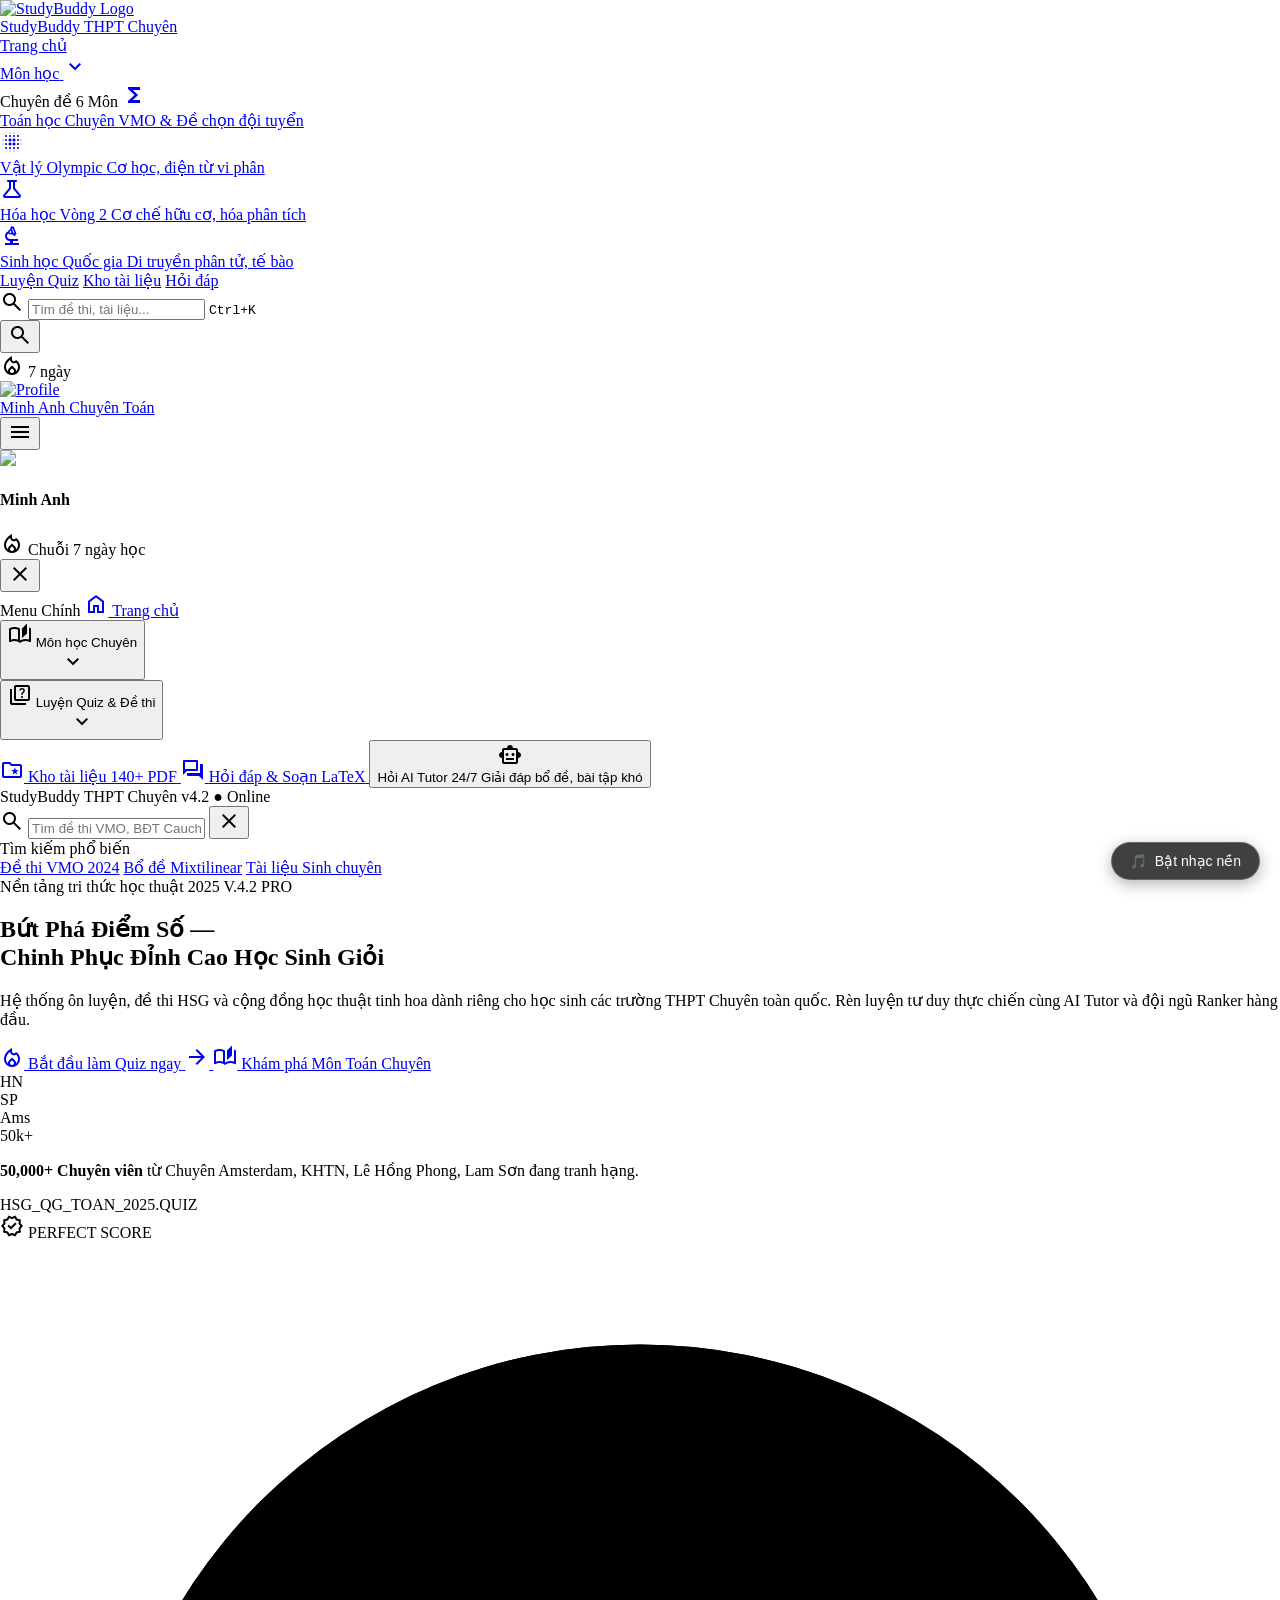
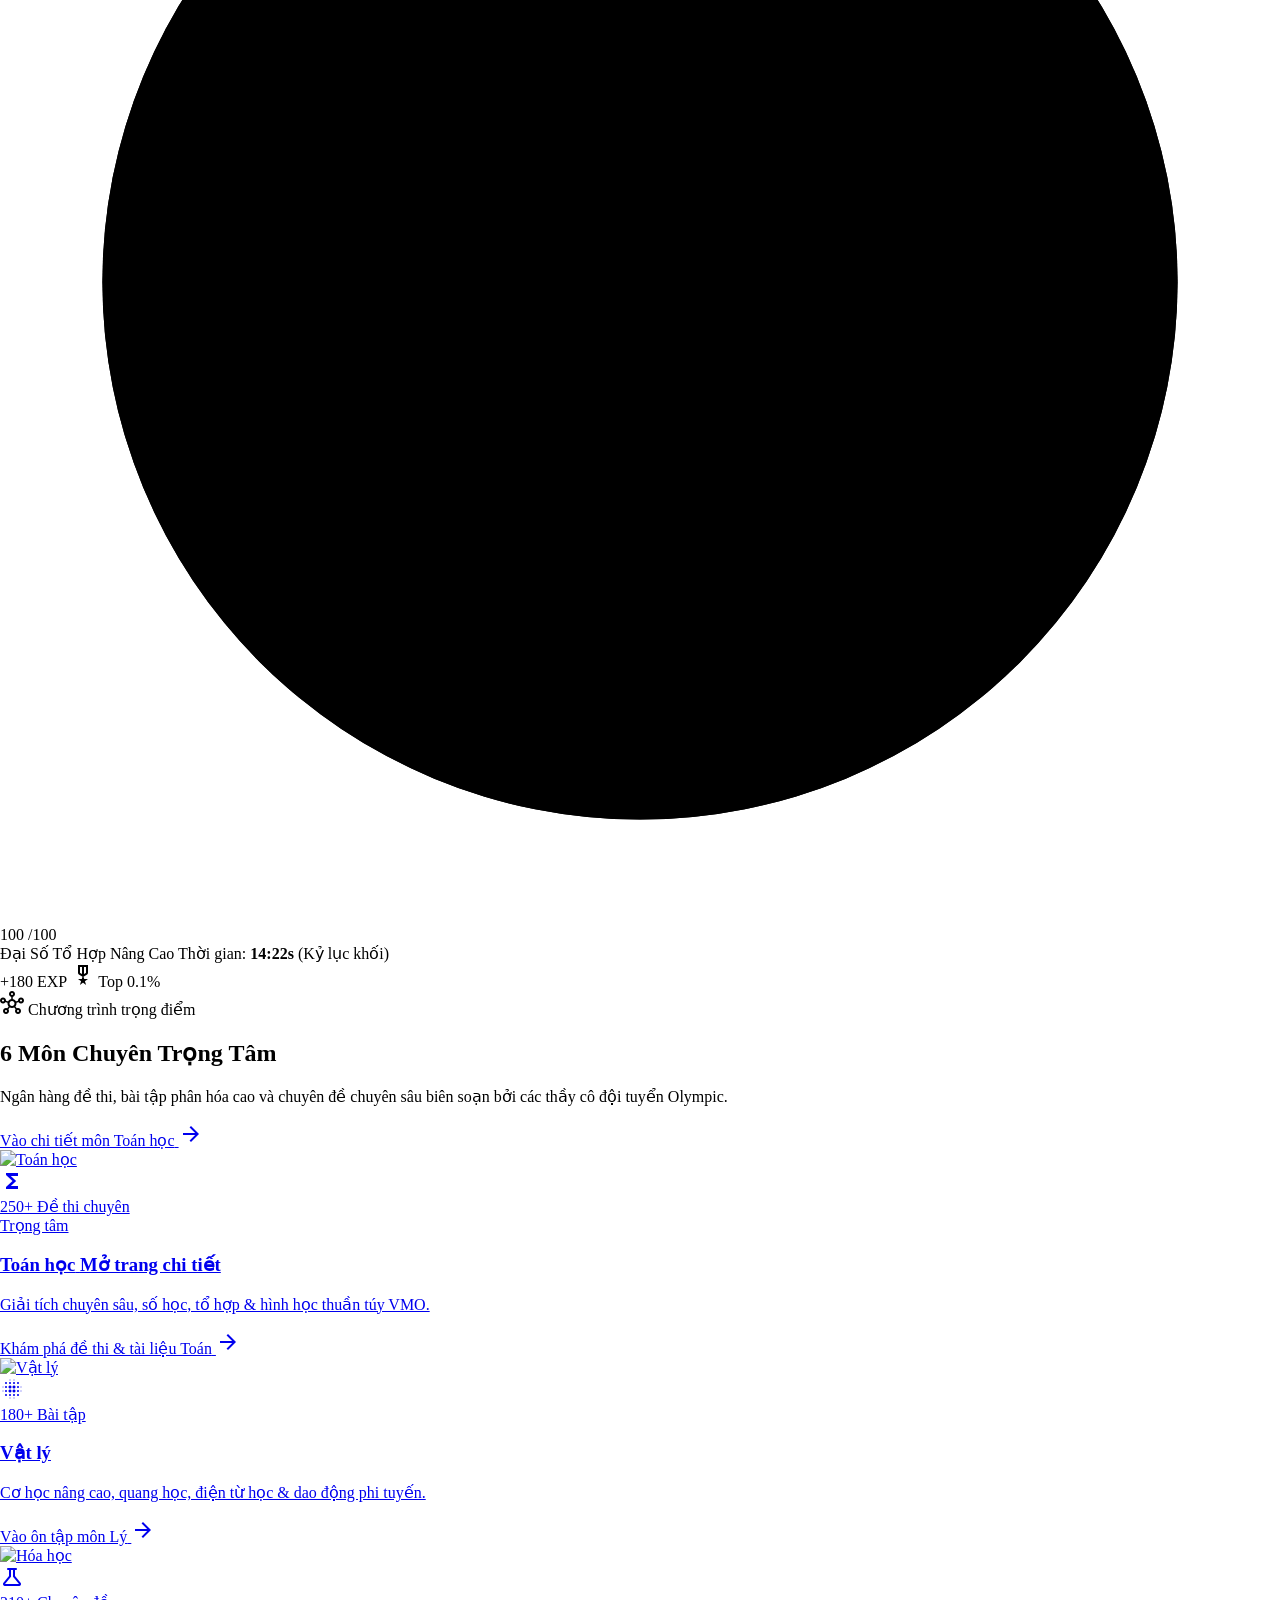
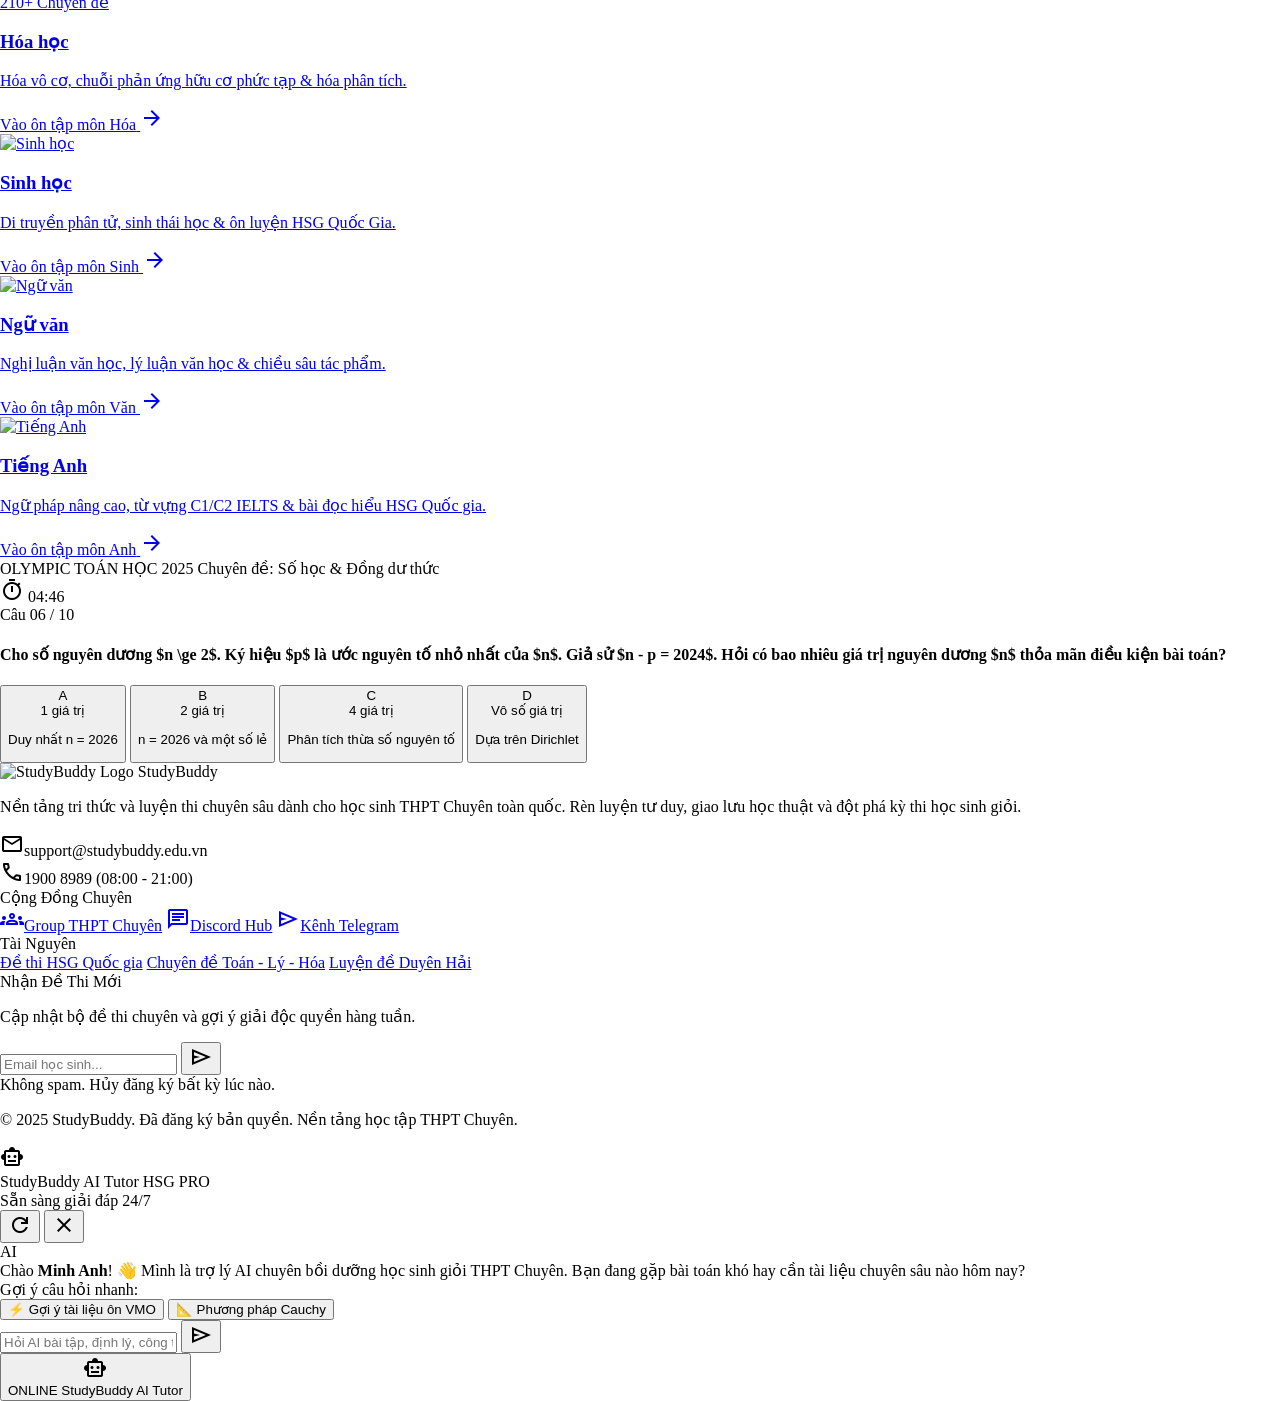
==== commit 1d0df290: "update sound" ====
--- a/index.html
+++ b/index.html
@@ -11,6 +11,33 @@
   <link href="https://fonts.googleapis.com/css2?family=Material+Symbols+Outlined:opsz,wght,FILL,GRAD@24,400,0,0" rel="stylesheet"/>
 
   <script src="https://cdn.tailwindcss.com?plugins=forms,container-queries"></script>
+<style>
+    /* Nút bật/tắt nhạc cố định ở góc dưới màn hình */
+    .music-toggle-btn {
+      position: fixed;
+      bottom: 20px;
+      right: 20px;
+      z-index: 9999;
+      background: rgba(0, 0, 0, 0.75);
+      color: #fff;
+      border: 1px solid rgba(255, 255, 255, 0.2);
+      border-radius: 50px;
+      padding: 10px 18px;
+      font-size: 14px;
+      cursor: pointer;
+      display: flex;
+      align-items: center;
+      gap: 8px;
+      backdrop-filter: blur(8px);
+      box-shadow: 0 4px 15px rgba(0, 0, 0, 0.3);
+      transition: all 0.3s ease;
+    }
+
+    .music-toggle-btn:hover {
+      background: rgba(0, 0, 0, 0.9);
+      transform: scale(1.05);
+    }
+  </style>
   <script>
     tailwind.config = {
       darkMode: "class",
@@ -749,5 +776,67 @@
 
 
   <script src="app.js"></script>
+<!-- Thẻ Audio ẩn (lặp lại liên tục với thuộc tính loop) -->
+  <audio id="bg-audio" loop preload="auto">
+    <!-- Thay đường dẫn file nhạc của bạn ở đây -->
+    <source src="audio/background-music.mp3" type="audio/mpeg" />
+    Trình duyệt của bạn không hỗ trợ phát âm thanh.
+  </audio>
+
+  <!-- Nút điều khiển Bật/Tắt nhạc -->
+  <button id="music-btn" class="music-toggle-btn" aria-label="Bật/Tắt nhạc nền">
+    <span id="music-icon">🎵</span>
+    <span id="music-text">Bật nhạc nền</span>
+  </button>
+
+  <!-- Đoạn mã Script điều khiển -->
+  <script>
+    const audio = document.getElementById('bg-audio');
+    const musicBtn = document.getElementById('music-btn');
+    const musicIcon = document.getElementById('music-icon');
+    const musicText = document.getElementById('music-text');
+
+    // Chỉnh âm lượng mặc định vừa phải (0.0 đến 1.0)
+    audio.volume = 0.4;
+
+    let isPlaying = false;
+
+    // Hàm chuyển đổi trạng thái Bật / Tắt
+    function toggleMusic() {
+      if (isPlaying) {
+        audio.pause();
+        musicIcon.textContent = '🔇';
+        musicText.textContent = 'Bật nhạc';
+        isPlaying = false;
+      } else {
+        audio.play().then(() => {
+          musicIcon.textContent = '🎵';
+          musicText.textContent = 'Tắt nhạc';
+          isPlaying = true;
+        }).catch(err => {
+          console.log("Trình duyệt chặn phát âm thanh:", err);
+        });
+      }
+    }
+
+    musicBtn.addEventListener('click', toggleMusic);
+
+    // Tự động phát ở lần tương tác đầu tiên bất kỳ trên màn hình (Click hoặc Chạm)
+    function autoPlayOnFirstClick() {
+      if (!isPlaying) {
+        audio.play().then(() => {
+          isPlaying = true;
+          musicIcon.textContent = '🎵';
+          musicText.textContent = 'Tắt nhạc';
+        }).catch(() => {});
+      }
+      // Hủy bỏ lắng nghe sau khi đã kích hoạt lần đầu
+      window.removeEventListener('click', autoPlayOnFirstClick);
+      window.removeEventListener('touchstart', autoPlayOnFirstClick);
+    }
+
+    window.addEventListener('click', autoPlayOnFirstClick);
+    window.addEventListener('touchstart', autoPlayOnFirstClick);
+  </script>
 </body>
 </html>
